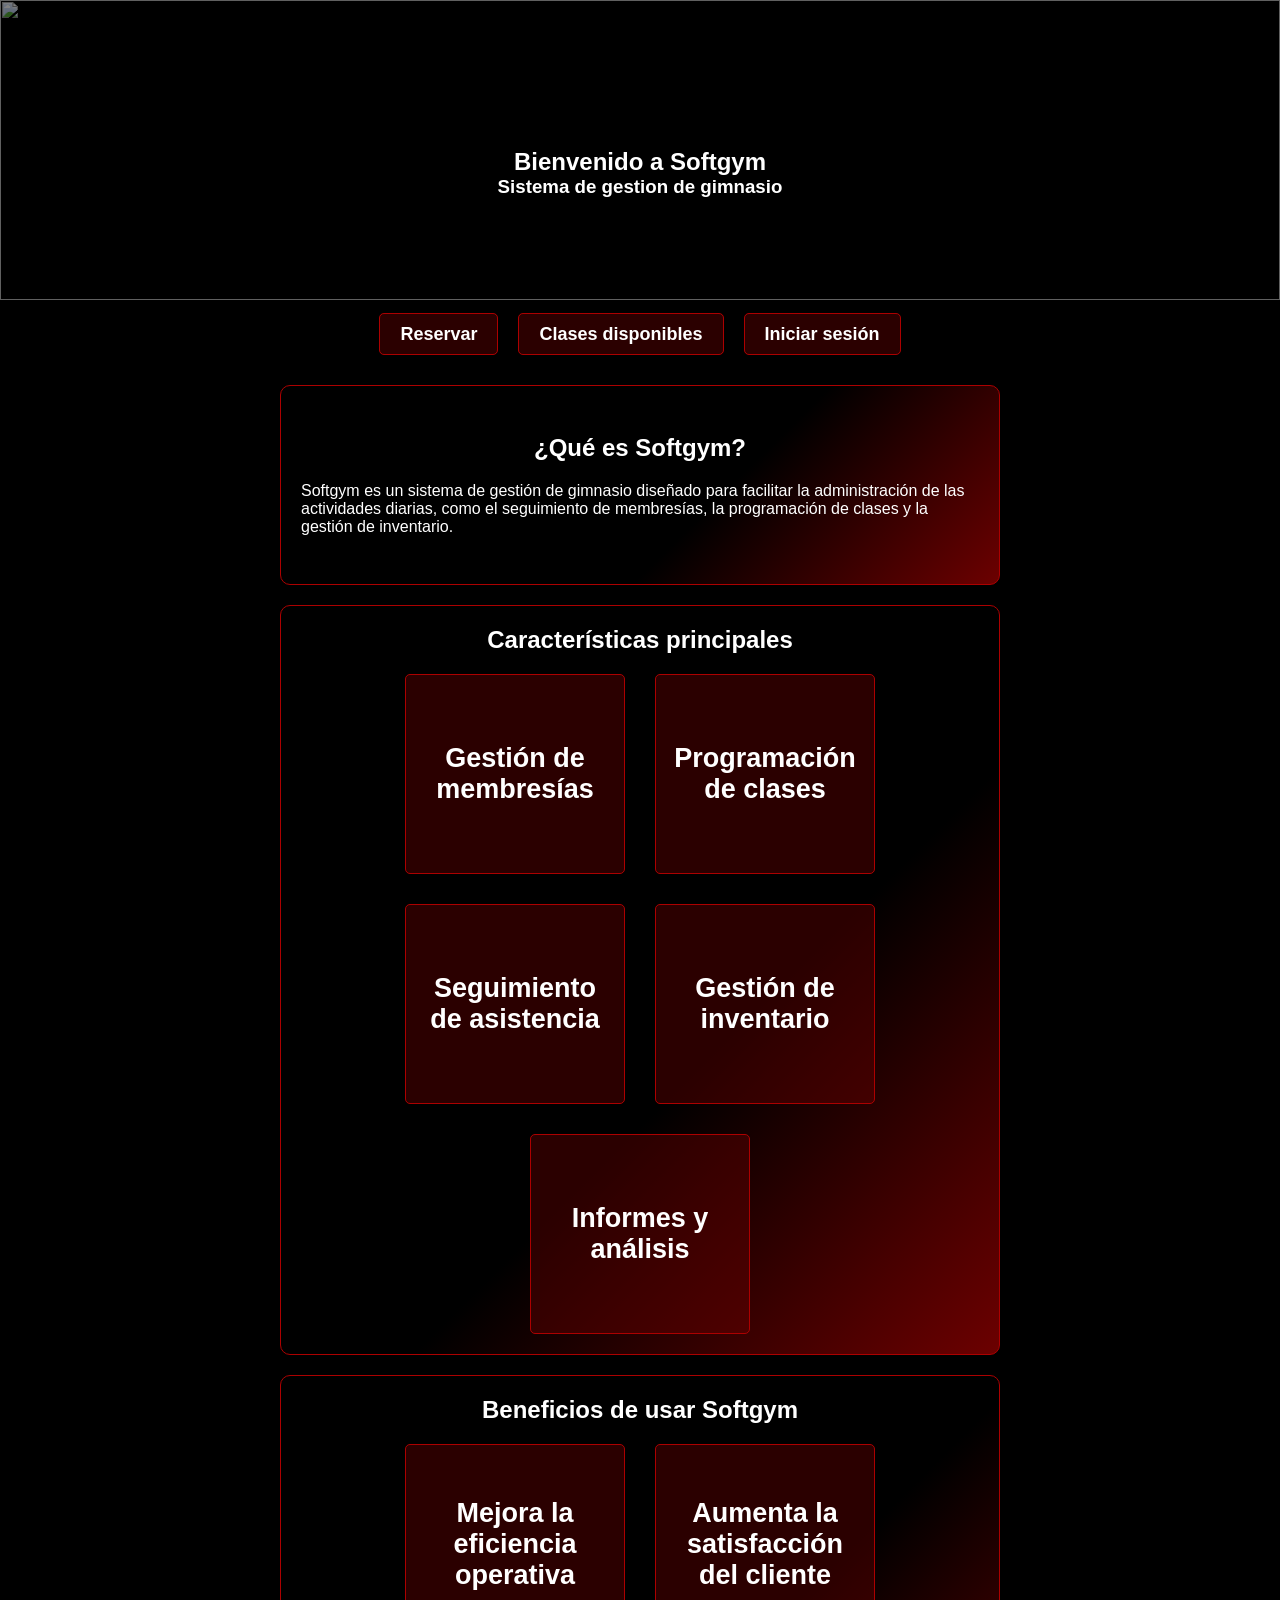
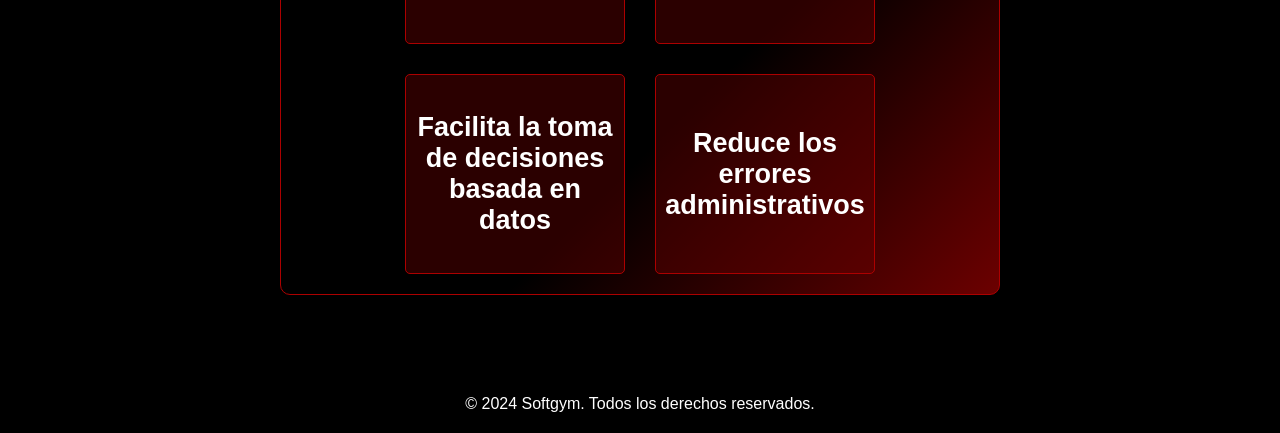
==== index.html @ 63700d4f "Add files via upload" ====
<!DOCTYPE html>
<html lang="en">
<head>
    <meta charset="UTF-8">
    <meta name="viewport" content="width=device-width, initial-scale=1.0">
    <title>Document</title>
    <link rel="stylesheet" href="style.css">
</head>
<body>
    <header>
        <img src="https://t4.ftcdn.net/jpg/03/20/49/25/360_F_320492530_2aeFG0eKU03OM20OD4eLzRte0K6xpw9i.jpg" alt="" id="banner">
        <section class="header-text">
            <h1>Bienvenido a Softgym</h1>
            <h3>Sistema de gestion de gimnasio</h3>
        </section>
        <nav>
            <ul>
                <li><a href="#title">Reservar</a></li>
                <li><a href="#features">Clases disponibles</a></li>
                <li><a href="#benefits">Iniciar sesión</a></li>
            </ul>
        </nav>
    </header>
    <main>
        <section class="about" id="title">
                <h2>¿Qué es Softgym?</h2>
                <p>Softgym es un sistema de gestión de gimnasio diseñado para facilitar la administración de las actividades diarias, como el seguimiento de membresías, la programación de clases y la gestión de inventario.</p>
        </section>
        <section class="about blocks" id="features">
                <h2>Características principales</h2>
                <ul>
                    <li>Gestión de membresías</li>
                    <li>Programación de clases</li>
                    <li>Seguimiento de asistencia</li>
                    <li>Gestión de inventario</li>
                    <li>Informes y análisis</li>
                </ul>
        </section>
        <section class="about blocks" id="benefits">
                <h2>Beneficios de usar Softgym</h2>
                <ul>
                    <li>Mejora la eficiencia operativa</li>
                    <li>Aumenta la satisfacción del cliente</li>
                    <li>Facilita la toma de decisiones basada en datos</li>
                    <li>Reduce los errores administrativos</li>
                </ul>
        </section>
    </main>
    <footer>
        <p>&copy; 2024 Softgym. Todos los derechos reservados.</p>
    </footer>
</body>
</html>
---- style.css ----
* {
    margin: 0;
    padding: 0;
    box-sizing: border-box;
}

body {
    font-family: Arial, Helvetica, sans-serif;
    color: white;
    background-color: #000;
}

header {
    background-color: #000;
    color: white;
    text-align: center;
    position: relative;
}

header section.header-text {
    padding: 40px;
    position: absolute;
    top: 50%;
    left: 50%;
    transform: translate(-50%, -50%);
    z-index: 10;
    width: 100%;
}

#banner {
    width: 100%;
    height: 300px;
    object-fit: cover;
    filter: brightness(50%);
    position: relative;
    z-index: 1;
}

main {
    padding: 40px;
    display: flex;
    flex-direction: column;
    align-items: center;
    gap: 20px;
}

nav ul {
    width: 100%;
    display: flex;
    justify-content: center;
    gap: 20px;
    list-style-type: none;
    margin-top: 20px;
}

nav a {
    color: white;
    text-decoration: none;
    font-weight: bold;
    font-size: 18px;
    padding: 10px 20px;
    border: 1px solid rgb(172, 0, 0);
    border-radius: 5px;
    background-color: #71000062;
}


.about {
    width: 60%;
    height: 200px;
    display: flex;
    flex-direction: column;
    align-items: center;
    justify-content: center;
    gap: 20px;
    background: linear-gradient(135deg,#000 60%, rgb(108, 0, 0) );
    border: 1px solid rgb(172, 0, 0);
    padding: 20px;
    border-radius: 10px;
}

.blocks {
    height: auto;
    display: flex;
    flex-direction: column;
    align-items: center;
    justify-content: center;
    gap: 20px;
}

.blocks li {
    background-color: #71000062;
    padding: 10px;

    font-weight: bold;
    font-size: 27px;
    border: 1px solid rgb(172, 0, 0);
    border-radius: 5px;

    text-align: center;
    display: flex;
    align-items: center;
    justify-content: center;

    height: 200px;
    width: 220px;
}

.about ul {
    display: flex;
    flex-wrap: wrap;
    align-items: center;
    justify-content: center;
    gap: 30px;
    list-style-type: none;
    
}

footer {
    background-color: #000;
    color: white;
    text-align: center;
    padding: 20px;
    margin-top: 40px;
}
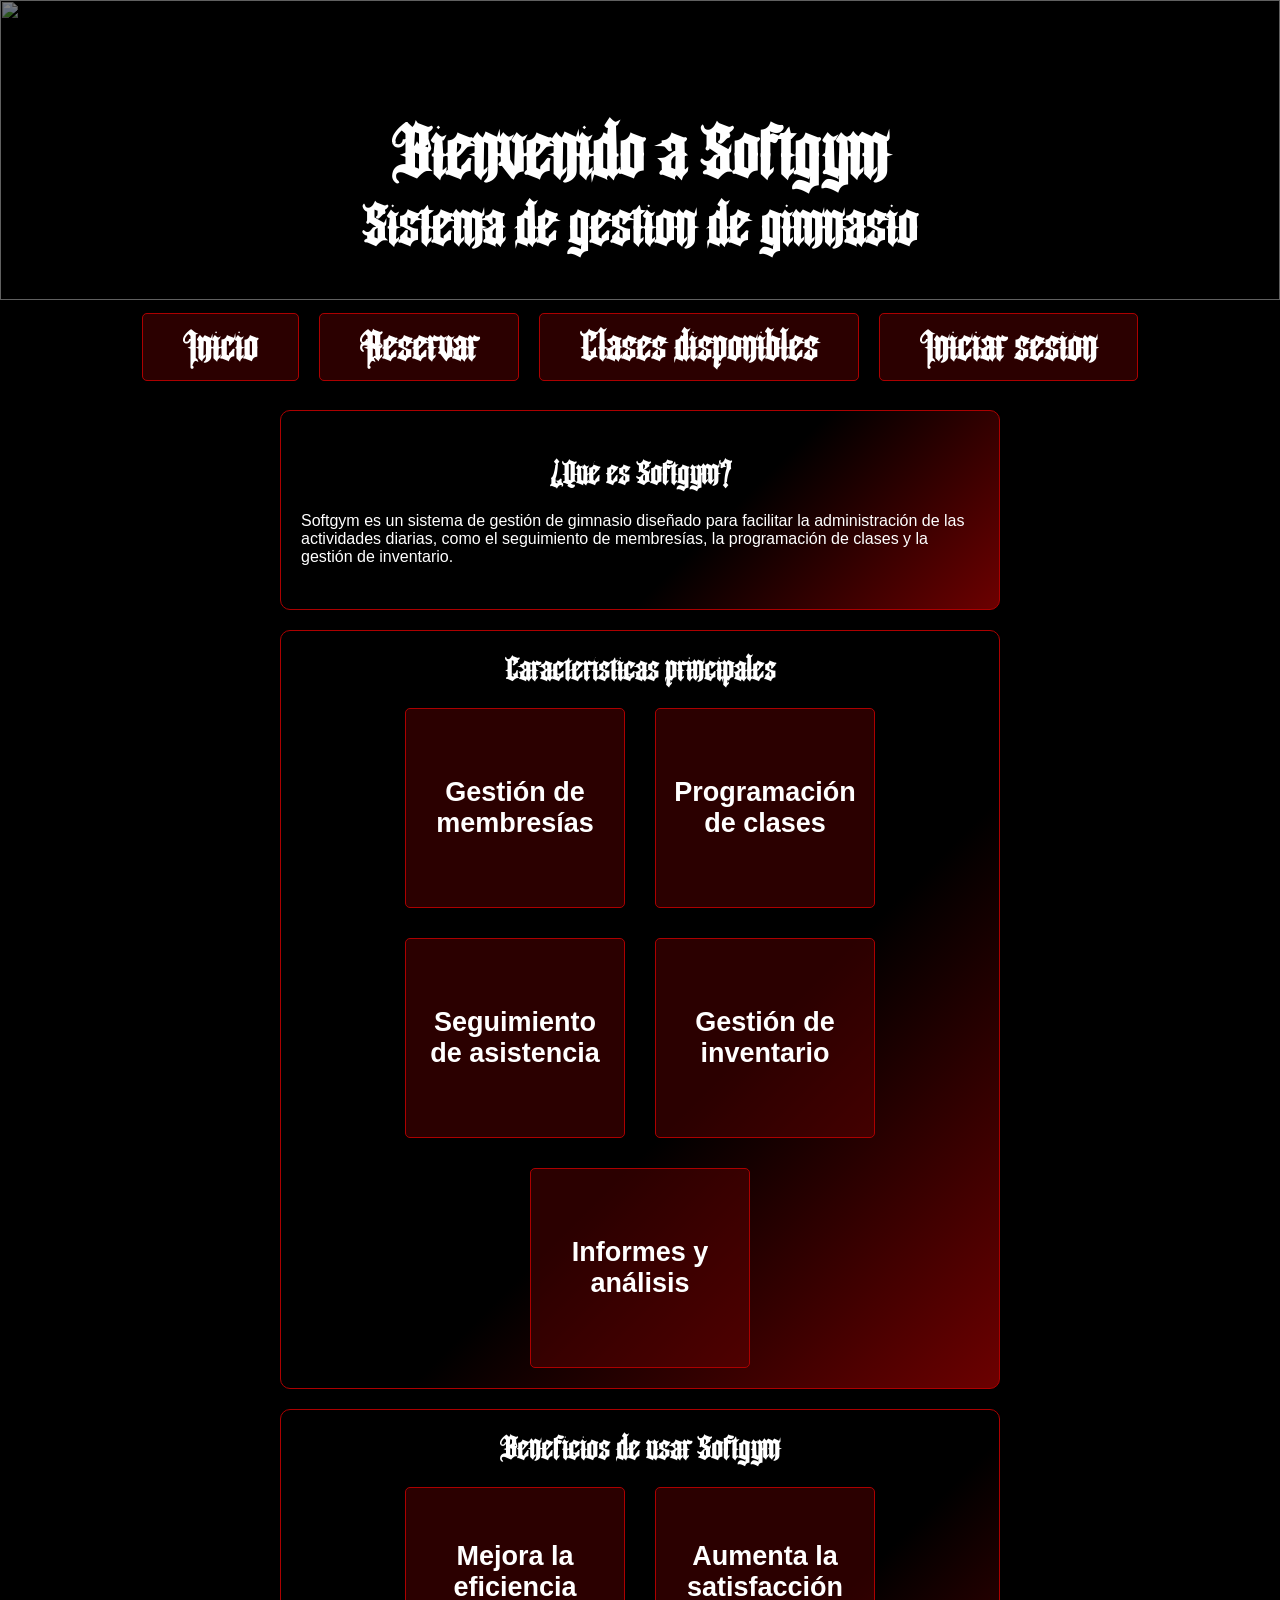
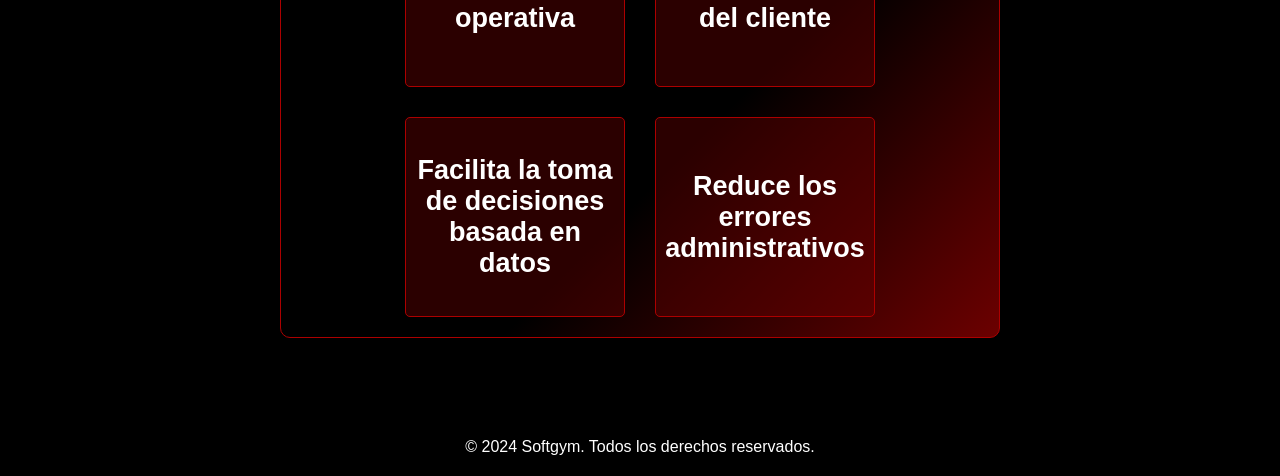
==== commit fe5b8118: "Add files via upload" ====
--- a/index.html
+++ b/index.html
@@ -15,8 +15,9 @@
         </section>
         <nav>
             <ul>
+                <li><a href="/">Inicio</a></li>
                 <li><a href="#title">Reservar</a></li>
-                <li><a href="#features">Clases disponibles</a></li>
+                <li><a href="clases.html">Clases disponibles</a></li>
                 <li><a href="#benefits">Iniciar sesión</a></li>
             </ul>
         </nav>
--- a/style.css
+++ b/style.css
@@ -2,6 +2,13 @@
     margin: 0;
     padding: 0;
     box-sizing: border-box;
+}
+
+@font-face {
+    font-family: "angel wish";
+    src: url(/font/AngelWish.ttf);
+    font-weight: normal;
+    font-style: normal;
 }
 
 body {
@@ -17,7 +24,9 @@
     position: relative;
 }
 
-header section.header-text {
+.header-text {
+    font-family: "angel wish", cursive;
+    font-size: 48px;
     padding: 40px;
     position: absolute;
     top: 50%;
@@ -54,14 +63,21 @@
 }
 
 nav a {
+    font-family: "angel wish", cursive;
     color: white;
     text-decoration: none;
     font-weight: bold;
-    font-size: 18px;
-    padding: 10px 20px;
+    font-size: 40px;
+    padding: 10px 40px;
     border: 1px solid rgb(172, 0, 0);
     border-radius: 5px;
     background-color: #71000062;
+}
+
+nav a:hover {
+    background-color: rgb(172, 0, 0);
+    color: white;
+    transition: 0.3s;
 }
 
 
@@ -116,6 +132,12 @@
     
 }
 
+.about h2 {
+    font-family: "angel wish", cursive;
+    font-size: 32px;
+    font-weight: bold;
+}
+
 footer {
     background-color: #000;
     color: white;
@@ -124,3 +146,16 @@
     margin-top: 40px;
 }
 
+table {
+    width: 80%;
+    border-collapse: collapse;
+    margin-top: 20px;
+    background-color: #71000024;
+}
+
+table, th, td {
+    border: 1px solid #710000;
+    padding: 20px;
+    text-align: left;
+}
+
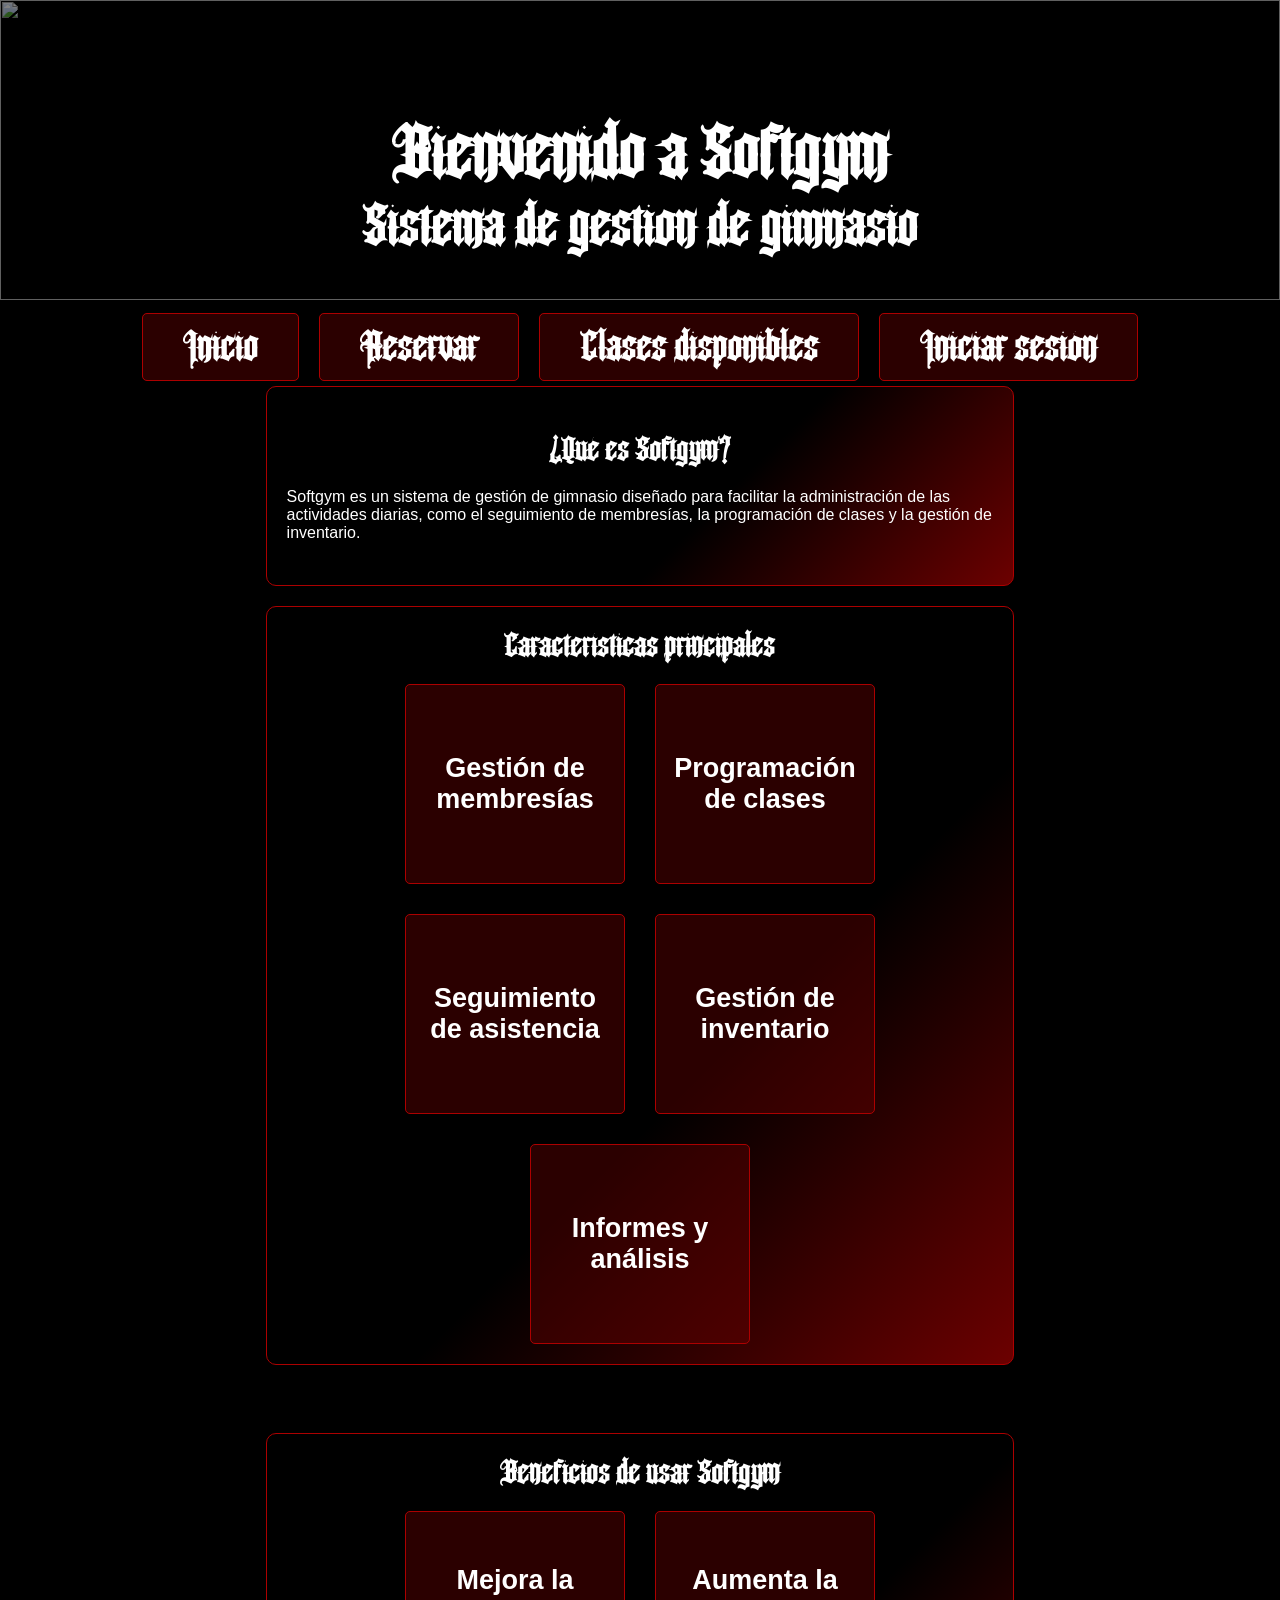
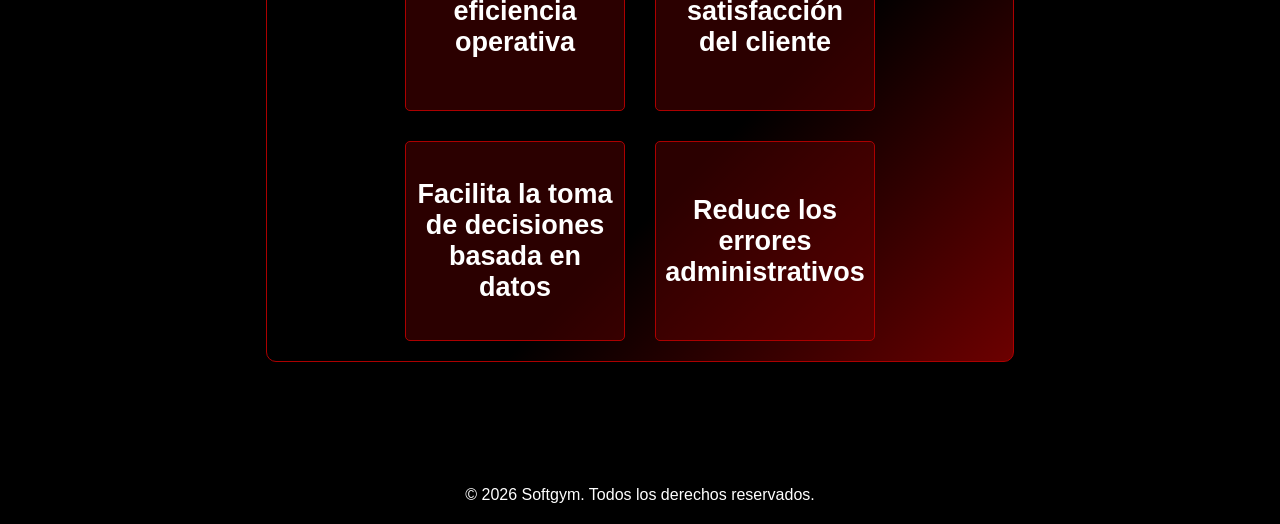
==== commit 08189c54: "Separar y unificar estilos CSS, mejorar diseño de formulario y agregar efecto hover en botones y adi" ====
--- a/index.html
+++ b/index.html
@@ -1,10 +1,10 @@
 <!DOCTYPE html>
-<html lang="en">
+<html lang="es">
 <head>
     <meta charset="UTF-8">
     <meta name="viewport" content="width=device-width, initial-scale=1.0">
     <title>Document</title>
-    <link rel="stylesheet" href="style.css">
+    <link rel="stylesheet" href="/public/css/style.css">
 </head>
 <body>
     <header>
@@ -16,9 +16,9 @@
         <nav>
             <ul>
                 <li><a href="/">Inicio</a></li>
-                <li><a href="#title">Reservar</a></li>
-                <li><a href="clases.html">Clases disponibles</a></li>
-                <li><a href="#benefits">Iniciar sesión</a></li>
+                <li><a href="/views/reservas.html">Reservar</a></li>
+                <li><a href="/views/clases.html">Clases disponibles</a></li>
+                <li><a href="/views/inicioSesion.html">Iniciar sesión</a></li>
             </ul>
         </nav>
     </header>
@@ -48,7 +48,7 @@
         </section>
     </main>
     <footer>
-        <p>&copy; 2024 Softgym. Todos los derechos reservados.</p>
+        <p>&copy; 2026 Softgym. Todos los derechos reservados.</p>
     </footer>
 </body>
 </html>
--- a/public/css/style.css
+++ b/public/css/style.css
@@ -0,0 +1,365 @@
+/* ============================================= */
+/* ========== RESETEO Y FUENTES GLOBALES ======= */
+/* ============================================= */
+
+* {
+    margin: 0;
+    padding: 0;
+    box-sizing: border-box;
+}
+
+@font-face {
+    font-family: "angel wish";
+    src: url(/font/AngelWish.ttf);
+    font-weight: normal;
+    font-style: normal;
+}
+
+/* ============================================= */
+/* ========== ESTILOS GENERALES ================ */
+/* ============================================= */
+
+body {
+    font-family: Arial, Helvetica, sans-serif;
+    color: white;
+    background-color: #000;
+}
+
+main {
+    padding: 40px;               /* Espaciado interior del contenido principal */
+    display: flex;
+    flex-direction: column;
+    align-items: center;
+    gap: 20px;
+}
+
+/* ============================================= */
+/* ========== HEADER Y BANNER ================== */
+/* ============================================= */
+
+header {
+    background-color: #000;
+    color: white;
+    text-align: center;
+    position: relative;
+}
+
+.header-text {
+    font-family: "angel wish", cursive;
+    font-size: 48px;
+    padding: 40px;
+    position: absolute;
+    top: 50%;
+    left: 50%;
+    transform: translate(-50%, -50%);
+    z-index: 10;
+    width: 100%;
+}
+
+#banner {
+    width: 100%;
+    height: 300px;
+    object-fit: cover;
+    filter: brightness(50%);
+    position: relative;
+    z-index: 1;
+}
+
+/* ============================================= */
+/* ========== NAVEGACIÓN ======================= */
+/* ============================================= */
+
+nav ul {
+    width: 100%;
+    display: flex;
+    justify-content: center;
+    gap: 20px;
+    list-style-type: none;
+    margin-top: 20px;
+}
+
+nav a {
+    font-family: "angel wish", cursive;
+    color: white;
+    text-decoration: none;
+    font-weight: bold;
+    font-size: 40px;
+    padding: 10px 40px;
+    border: 1px solid rgb(172, 0, 0);
+    border-radius: 5px;
+    background-color: #71000062;
+}
+
+nav a:hover {
+    background-color: rgb(172, 0, 0);
+    color: white;
+    transition: 0.3s;
+}
+
+/* ============================================= */
+/* ========== SECCIÓN ABOUT (genérica) ========= */
+/* ============================================= */
+
+.about {
+    width: 60%;
+    height: 200px;
+    display: flex;
+    flex-direction: column;
+    align-items: center;
+    justify-content: center;
+    gap: 20px;
+    background: linear-gradient(135deg,#000 60%, rgb(108, 0, 0) );
+    border: 1px solid rgb(172, 0, 0);
+    padding: 20px;
+    border-radius: 10px;
+}
+
+.about h2 {
+    font-family: "angel wish", cursive;
+    font-size: 32px;
+    font-weight: bold;
+}
+
+.about ul {
+    display: flex;
+    flex-wrap: wrap;
+    align-items: center;
+    justify-content: center;
+    gap: 30px;
+    list-style-type: none;
+}
+
+/* ============================================= */
+/* ========== BLOQUES (listas, contenedores) === */
+/* ============================================= */
+
+.blocks {
+    height: auto;
+    display: flex;
+    flex-direction: column;
+    align-items: center;
+    justify-content: center;
+    gap: 20px;
+}
+
+.blocks li {
+    background-color: #71000062;
+    padding: 10px;
+    font-weight: bold;
+    font-size: 27px;
+    border: 1px solid rgb(172, 0, 0);
+    border-radius: 5px;
+    text-align: center;
+    display: flex;
+    align-items: center;
+    justify-content: center;
+    height: 200px;
+    width: 220px;
+}
+
+/* ============================================= */
+/* ========== FOOTER =========================== */
+/* ============================================= */
+
+footer {
+    background-color: #000;
+    color: white;
+    text-align: center;
+    padding: 20px;
+    margin-top: 40px;
+}
+
+/* ============================================= */
+/* ========== TABLAS GENERALES ================= */
+/* ============================================= */
+
+table {
+    width: 80%;
+    border-collapse: collapse;
+    margin-top: 20px;
+    background-color: #71000024;
+}
+
+table, th, td {
+    border: 1px solid #710000;
+    padding: 20px;
+    text-align: left;
+}
+
+/* ============================================= */
+/* ====== ESTILOS ESPECÍFICOS PARA RESERVAS ==== */
+/* ============================================= */
+/* Estos estilos se aplican principalmente en la página de reservas,
+   pero usan clases e IDs que pueden coexistir con otras secciones.
+   Si se desea aislar por página, se puede añadir una clase al body. */
+
+/* ---- Ajustes de separación para la página de reservas ---- */
+.blocks {
+    margin-bottom: 3rem;   /* Espacio extra después del formulario (específico para reservas) */
+}
+
+/* Pequeño ajuste al main para que el contenido no quede pegado a los bordes.
+   Nota: si se necesita conservar el padding original de 40px, comenta esta línea. */
+main {
+    padding: 1rem;          /* Alternativa más compacta; ajusta según necesidad */
+}
+
+/* ---- Formulario de reservas ---- */
+#reservaForm {
+    height: auto;
+    width: 90%;
+    max-width: 900px;        /* Ancho máximo para pantallas grandes */
+    margin: 0 auto;          /* Centrado horizontal */
+    gap: 1.5rem;             /* Separación entre campos */
+    display: flex;
+    flex-direction: column;
+    padding: 3.5rem;         /* Espaciado interior amplio */
+    border-radius: 12px;     /* Bordes redondeados */
+    box-shadow: 0 4px 12px rgba(0, 0, 0, 0.1); /* Sombra suave */
+    background-color: #fff;  /* Fondo blanco (también se puede poner inline) */
+}
+
+/* Estilos para las etiquetas del formulario */
+#reservaForm label {
+    display: flex;
+    flex-direction: column;
+    font-weight: 500;
+    color: #333;
+    gap: 0.3rem;
+}
+
+/* Estilos para los inputs del formulario */
+#reservaForm input {
+    padding: 0.75rem 1rem;
+    border: 1px solid #ccc;
+    border-radius: 8px;
+    font-size: 1rem;
+    transition: border-color 0.2s, box-shadow 0.2s;
+}
+
+#reservaForm input:focus {
+    border-color: rgb(172, 0, 0);
+    outline: none;
+    box-shadow: 0 0 0 3px rgba(172, 0, 0, 0.2);
+}
+
+/* Fila de fecha y hora (dos columnas) */
+.form-row {
+    display: flex;
+    gap: 1rem;
+}
+
+/* Cada label dentro de la fila ocupa el mismo ancho */
+.label-flex {
+    flex: 1;
+}
+
+/* ---- Botones del formulario (con efecto hover de elevación) ---- */
+.button-row {
+    display: flex;
+    gap: 1rem;
+    justify-content: center;
+    margin-top: 0.5rem;
+}
+
+.btn-submit,
+.btn-clear {
+    padding: 0.75rem 2rem;      /* Tamaño cómodo */
+    border-radius: 40px;         /* Forma de píldora */
+    border: none;
+    color: #fff;
+    font-weight: 600;
+    font-size: 1rem;
+    cursor: pointer;
+    transition: transform 0.2s, box-shadow 0.2s, filter 0.2s;
+    box-shadow: 0 4px 6px rgba(0, 0, 0, 0.2);
+}
+
+.btn-submit {
+    background: #710000e0;       /* Rojo oscuro con transparencia */
+}
+
+.btn-clear {
+    background: #1a1a1a;         /* Gris muy oscuro */
+}
+
+/* Efecto hover: se elevan */
+.btn-submit:hover,
+.btn-clear:hover {
+    transform: translateY(-4px);
+    box-shadow: 0 8px 12px rgba(0, 0, 0, 0.3);
+    filter: brightness(1.1);
+}
+
+/* Efecto al hacer clic (opcional) */
+.btn-submit:active,
+.btn-clear:active {
+    transform: translateY(0);
+    box-shadow: 0 2px 4px rgba(0, 0, 0, 0.2);
+    transition: 0.05s;
+}
+
+/* ---- Tabla de reservas programadas ---- */
+.reservas-section {
+    width: 100%;
+    display: flex;
+    align-items: center;
+    flex-direction: column;
+    gap: 1.5rem;
+    margin-top: 3rem;          /* Separación superior respecto al formulario */
+}
+
+.reservas-titulo {
+    font-family: 'angel wish', cursive;  /* Misma fuente que en el header */
+    font-size: 2rem;
+    color: #ffffff;            
+    margin: 0;
+}
+
+#reservasTable {
+    width: 90%;
+    max-width: 1200px;
+    border-collapse: collapse;
+    background: white;
+    border-radius: 12px;
+    overflow: hidden;           /* Para que los bordes redondeados se apliquen */
+    box-shadow: 0 4px 12px rgba(0, 0, 0, 0.1);
+}
+
+#reservasTable thead {
+    background-color: #710000e0;
+    color: white;
+    font-weight: 600;
+}
+
+#reservasTable th,
+#reservasTable td {
+    padding: 1rem;
+    text-align: left;
+    border-bottom: 1px solid #eee;
+}
+
+#reservasTable tbody tr:hover {
+    background-color: #f5f5f5;   /* Gris muy claro al pasar el ratón */
+}
+
+/* Botón "Eliminar" dentro de la tabla */
+.del {
+    background: #d32f2f;
+    color: white;
+    border: none;
+    padding: 0.5rem 1rem;
+    border-radius: 20px;
+    cursor: pointer;
+    font-weight: 600;
+    transition: background 0.2s, transform 0.1s;
+}
+
+.del:hover {
+    background: #b71c1c;
+    transform: scale(1.05);
+}
+
+.del:active {
+    transform: scale(0.95);
+}
